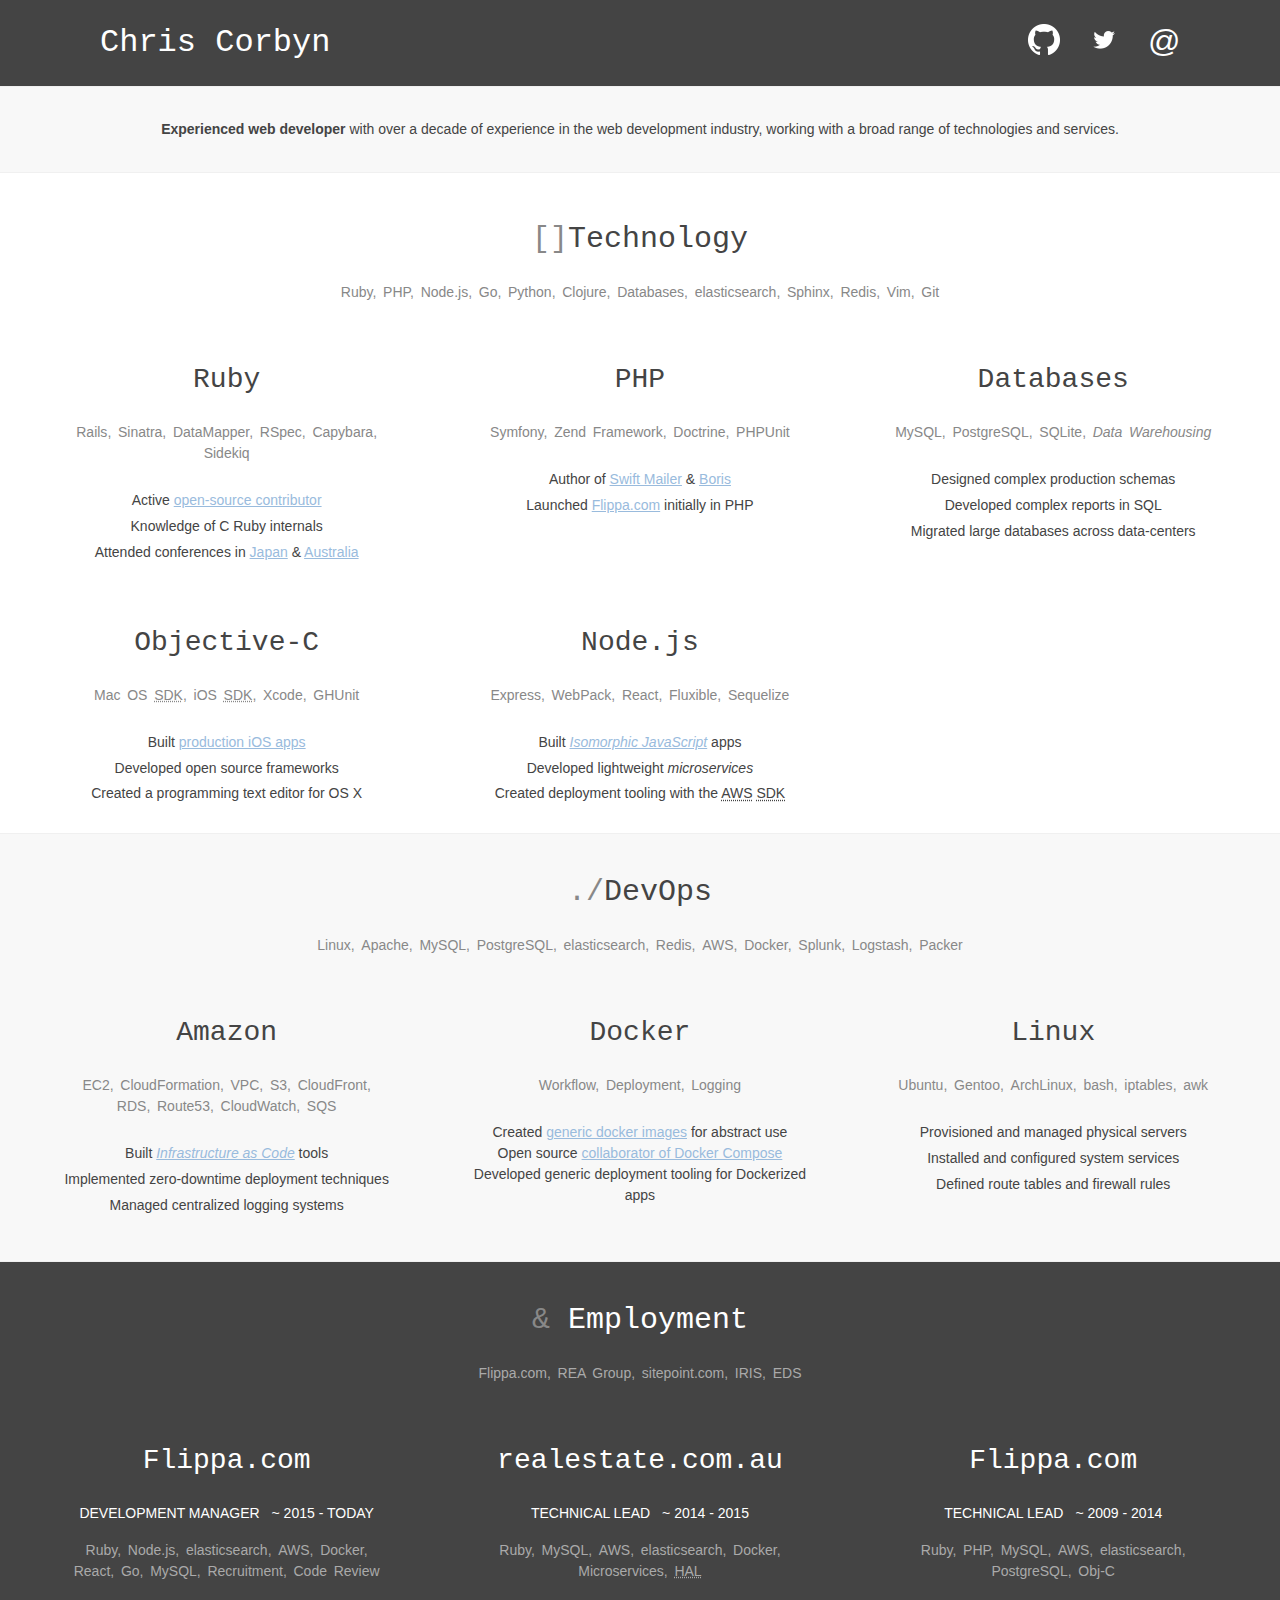
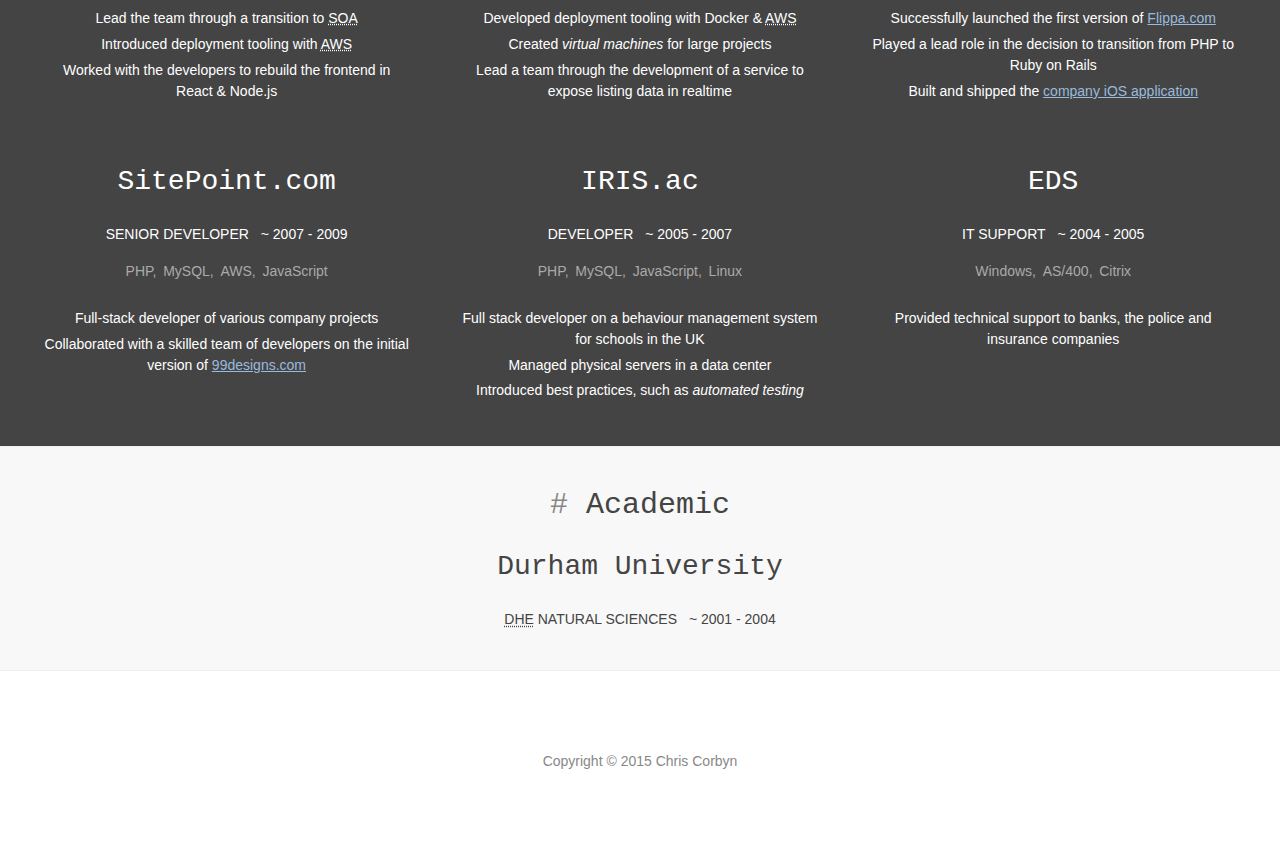
==== index.html @ dccb23d0 "Convert to a gh-pages site." ====
<!doctype html>
<html lang="en">
  <head>
    <meta charset="utf-8">
    <meta http-equiv="X-UA-Compatible" content="IE=edge">
    <meta name="viewport" content="width=device-width, initial-scale=1">
    <link href="/styles/main.css" rel="stylesheet">
    <title>Chris Corbyn &ndash; Experienced web developer</title>
  </head>

  <body>
    <div class="layout">
      <header>
        <div class="layout__row layout__row--inverted">
          <div class="layout__content">
            <h1 class="heading-title">Chris Corbyn</h1>

            <dl class="social-links">
              <dt><a class="logo logo--github" href="https://github.com/d11wtq"><span>GitHub</span></a></dt>
              <dd><a href="https://github.com/d11wtq">@d11wtq</a></dd>

              <dt><a class="logo logo--twitter" href="https://twitter.com/d11wtq"><span>Twitter</span></a></dt>
              <dd><a href="https://twitter.com/d11wtq">@d11wtq</a></dd>

              <dt><a class="logo logo--email" href="mailto:chris@w3style.co.uk"><span>Email</span></a></dt>
              <dd><a href="mailto:chris@w3style.co.uk">chris@w3style.co.uk</a></dd>
            </dl>
          </div>
        </div>
      </header>

      <main>
        <section id="statement" class="layout__row layout__row--paper">
          <div class="layout__content">
            <p>
              <span class="one-liner">Experienced web developer</span> with over
              a decade of experience in the web development industry, working
              with a broad range of technologies and services.
            </p>
          </div>
        </section>

        <section id="technology" class="layout__row">
          <div class="layout__content">
            <h2 class="section-header section-header--vector">Technology</h2>

            <ul class="experience-summary">
              <li>Ruby</li>
              <li>PHP</li>
              <li>Node.js</li>
              <li>Go</li>
              <li>Python</li>
              <li>Clojure</li>
              <li>Databases</li>
              <li>elasticsearch</li>
              <li>Sphinx</li>
              <li>Redis</li>
              <li>Vim</li>
              <li>Git</li>
            </ul>

            <div class="grid">
              <div class="grid__cell grid__cell--4-col">
                <h3>Ruby</h3>

                <ul class="experience-summary">
                  <li>Rails</li>
                  <li>Sinatra</li>
                  <li>DataMapper</li>
                  <li>RSpec</li>
                  <li>Capybara</li>
                  <li>Sidekiq</li>
                </ul>

                <ul class="experience-detail">
                  <li>Active <a href="https://github.com/search?q=user:d11wtq+language:ruby">open-source contributor</a></li>
                  <li>Knowledge of C Ruby internals</li>
                  <li>Attended conferences in <a href="http://rubykaigi.org/2014">Japan</a>
                    &amp; <a href="http://rubyconf.org.au/2015">Australia</a></li>
                </ul>
              </div>

              <div class="grid__cell grid__cell--4-col">
                <h3>PHP</h3>

                <ul class="experience-summary">
                  <li>Symfony</li>
                  <li>Zend Framework</li>
                  <li>Doctrine</li>
                  <li>PHPUnit</li>
                </ul>

                <ul class="experience-detail">
                  <li>Author of <a href="https://github.com/swiftmailer/swiftmailer">Swift Mailer</a>
                    &amp; <a href="https://github.com/borisrepl/boris">Boris</a></li>
                  <li>Launched <a href="https://flippa.com/">Flippa.com</a> initially in PHP</li>
                </ul>
              </div>

              <div class="grid__cell grid__cell--4-col">
                <h3>Databases</h3>

                <ul class="experience-summary">
                  <li>MySQL</li>
                  <li>PostgreSQL</li>
                  <li>SQLite</li>
                  <li><dfn>Data Warehousing</dfn></li>
                </ul>

                <ul class="experience-detail">
                  <li>Designed complex production schemas</li>
                  <li>Developed complex reports in SQL</li>
                  <li>Migrated large databases across data-centers</li>
                </ul>
              </div>

              <div class="grid__cell grid__cell--4-col">
                <h3>Objective-C</h3>

                <ul class="experience-summary">
                  <li>Mac OS <abbr title="Software Development Kit">SDK</abbr></li>
                  <li>iOS <abbr title="Software Development Kit">SDK</abbr></li>
                  <li>Xcode</li>
                  <li>GHUnit</li>
                </ul>

                <ul class="experience-detail">
                  <li>Built <a href="https://itunes.apple.com/au/app/flippa/id612277155?mt=8">production iOS apps</a></li>
                  <li>Developed open source frameworks</li>
                  <li>Created a programming text editor for OS X</li>
                </ul>
              </div>

              <div class="grid__cell grid__cell--4-col">
                <h3>Node.js</h3>

                <ul class="experience-summary">
                  <li>Express</li>
                  <li>WebPack</li>
                  <li>React</li>
                  <li>Fluxible</li>
                  <li>Sequelize</li>
                </ul>

                <ul class="experience-detail">
                  <li>Built <a href="http://isomorphic.net/"><dfn>Isomorphic JavaScript</dfn></a> apps</li>
                  <li>Developed lightweight <dfn>microservices</dfn></li>
                  <li>Created deployment tooling with the
                    <abbr title="Amazon Web Services">AWS</abbr>
                    <abbr title="Software Development Kit">SDK</abbr></li>
                </ul>
              </div>
            </div>
          </div>
        </section>

        <section id="devops" class="layout__row layout__row--paper">
          <div class="layout__content">
            <h2 class="section-header section-header--dotslash">DevOps</h2>

            <ul class="experience-summary">
              <li>Linux</li>
              <li>Apache</li>
              <li>MySQL</li>
              <li>PostgreSQL</li>
              <li>elasticsearch</li>
              <li>Redis</li>
              <li>AWS</li>
              <li>Docker</li>
              <li>Splunk</li>
              <li>Logstash</li>
              <li>Packer</li>
            </ul>

            <div class="grid">
              <div class="grid__cell grid__cell--4-col">
                <h3>Amazon</h3>

                <ul class="experience-summary">
                  <li>EC2</li>
                  <li>CloudFormation</li>
                  <li>VPC</li>
                  <li>S3</li>
                  <li>CloudFront</li>
                  <li>RDS</li>
                  <li>Route53</li>
                  <li>CloudWatch</li>
                  <li>SQS</li>
                </ul>

                <ul class="experience-detail">
                  <li>Built <a href="http://www.thoughtworks.com/insights/blog/infrastructure-code-reason-smile"><dfn>Infrastructure as Code</dfn></a>
                    tools</li>
                  <li>Implemented zero-downtime deployment techniques</li>
                  <li>Managed centralized logging systems</li>
                </ul>
              </div>

              <div class="grid__cell grid__cell--4-col">
                <h3>Docker</h3>

                <ul class="experience-summary">
                  <li>Workflow</li>
                  <li>Deployment</li>
                  <li>Logging</li>
                </ul>

                <ul class="experince-detail">
                  <li>Created <a href="https://github.com/search?q=user:d11wtq+docker">generic docker images</a>
                    for abstract use</li>
                  <li>Open source <a href="https://github.com/d11wtq/dockerpty">collaborator of Docker Compose</a></li>
                  <li>Developed generic deployment tooling for Dockerized apps</li>
                </ul>
              </div>

              <div class="grid__cell grid__cell--4-col">
                <h3>Linux</h3>

                <ul class="experience-summary">
                  <li>Ubuntu</li>
                  <li>Gentoo</li>
                  <li>ArchLinux</li>
                  <li>bash</li>
                  <li>iptables</li>
                  <li>awk</li>
                </ul>

                <ul class="experience-detail">
                  <li>Provisioned and managed physical servers</li>
                  <li>Installed and configured system services</li>
                  <li>Defined route tables and firewall rules</li>
                </ul>
              </div>
            </div>
          </div>
        </section>

        <section id="employment" class="layout__row layout__row--inverted">
          <div class="layout__content">
            <h2 class="section-header section-header--and">Employment</h2>

            <ul class="experience-summary">
              <li><a href="https://flippa.com/">Flippa.com</a></li>
              <li><a href="http://realestate.com.au/">REA Group</a></li>
              <li><a href="http://sitepoint.com/">sitepoint.com</a></li>
              <li><a href="http://www.iris.ac/">IRIS</a></li>
              <li><a href="https://en.wikipedia.org/wiki/Electronic_Data_Systems">EDS</a></li>
            </ul>

            <div class="grid">
              <div class="grid__cell grid__cell--4-col">
                <h3><a href="https://flippa.com/">Flippa.com</a></h3>

                <dl class="employment-role">
                  <dt>Position</dt>
                  <dd class="employment-role__position">Development Manager</dd>

                  <dt>Period</dt>
                  <dd class="employment-role__period">
                    <span class="date">2015</span>
                    -
                    <span class="date">Today</span>
                  </dd>
                </dl>

                <ul class="experience-summary">
                  <li>Ruby</li>
                  <li>Node.js</li>
                  <li>elasticsearch</li>
                  <li>AWS</li>
                  <li>Docker</li>
                  <li>React</li>
                  <li>Go</li>
                  <li>MySQL</li>
                  <li>Recruitment</li>
                  <li>Code Review</li>
                </ul>

                <ul class="experience-detail">
                  <li>Lead the team through a transition to <abbr title="Service Oriented Architecture">SOA</abbr></li>
                  <li>Introduced deployment tooling with <abbr title="Amazon Web Services">AWS</abbr></li>
                  <li>Worked with the developers to rebuild the frontend in React &amp; Node.js</li>
                </ul>
              </div>

              <div class="grid__cell grid__cell--4-col">
                <h3><a href="http://realestate.com.au/">realestate.com.au</a></h3>

                <dl class="employment-role">
                  <dt>Position</dt>
                  <dd class="employment-role__position">Technical Lead</dd>

                  <dt>Period</dt>
                  <dd class="employment-role__period">
                    <span class="date">2014</span>
                    -
                    <span class="date">2015</span>
                  </dd>
                </dl>

                <ul class="experience-summary">
                  <li>Ruby</li>
                  <li>MySQL</li>
                  <li>AWS</li>
                  <li>elasticsearch</li>
                  <li>Docker</li>
                  <li>Microservices</li>
                  <li><abbr title="Hypertext Application Language">HAL</abbr></li>
                </ul>

                <ul class="experience-detail">
                  <li>Developed deployment tooling with Docker &amp;
                    <abbr title="Amazon Web Services">AWS</abbr></li>
                  <li>Created <dfn>virtual machines</dfn> for large projects</li>
                  <li>Lead a team through the development of a service to expose listing data in realtime</li>
                </ul>
              </div>

              <div class="grid__cell grid__cell--4-col">
                <h3><a href="https://flippa.com/">Flippa.com</a></h3>

                <dl class="employment-role">
                  <dt>Position</dt>
                  <dd class="employment-role__position">Technical Lead</dd>

                  <dt>Period</dt>
                  <dd class="employment-role__period">
                    <span class="date">2009</span>
                    -
                    <span class="date">2014</span>
                  </dd>
                </dl>

                <ul class="experience-summary">
                  <li>Ruby</li>
                  <li>PHP</li>
                  <li>MySQL</li>
                  <li>AWS</li>
                  <li>elasticsearch</li>
                  <li>PostgreSQL</li>
                  <li>Obj-C</li>
                </ul>

                <ul class="experience-detail">
                  <li>Successfully launched the first version of <a href="https://flippa.com/">Flippa.com</a></li>
                  <li>Played a lead role in the decision to transition from PHP to Ruby on Rails</li>
                  <li>Built and shipped the
                    <a href="https://itunes.apple.com/au/app/flippa/id612277155?mt=8">company iOS application</a></li>
                </ul>
              </div>

              <hr>

              <div class="grid__cell grid__cell--4-col">
                <h3><a href="http://sitepoint.com/">SitePoint.com</a></h3>

                <dl class="employment-role">
                  <dt>Position</dt>
                  <dd class="employment-role__position">Senior Developer</dd>

                  <dt>Period</dt>
                  <dd class="employment-role__period">
                    <span class="date">2007</span>
                    -
                    <span class="date">2009</span>
                  </dd>
                </dl>

                <ul class="experience-summary">
                  <li>PHP</li>
                  <li>MySQL</li>
                  <li>AWS</li>
                  <li>JavaScript</li>
                </ul>

                <ul class="experience-detail">
                  <li>Full-stack developer of various company projects</li>
                  <li>Collaborated with a skilled team of developers on the initial version of
                    <a href="https://99designs.com/">99designs.com</a></li>
                </ul>
              </div>

              <div class="grid__cell grid__cell--4-col">
                <h3><a href="http://www.iris.ac/">IRIS.ac</a></h3>

                <dl class="employment-role">
                  <dt>Position</dt>
                  <dd class="employment-role__position">Developer</dd>

                  <dt>Period</dt>
                  <dd class="employment-role__period">
                    <span class="date">2005</span>
                    -
                    <span class="date">2007</span>
                  </dd>
                </dl>

                <ul class="experience-summary">
                  <li>PHP</li>
                  <li>MySQL</li>
                  <li>JavaScript</li>
                  <li>Linux</li>
                </ul>

                <ul class="experience-detail">
                  <li>Full stack developer on a behaviour management system for schools in the UK</li>
                  <li>Managed physical servers in a data center</li>
                  <li>Introduced best practices, such as <dfn>automated testing</dfn></li>
                </ul>
              </div>

              <div class="grid__cell grid__cell--4-col">
                <h3><a href="https://en.wikipedia.org/wiki/Electronic_Data_Systems">EDS</a></h3>

                <dl class="employment-role">
                  <dt>Position</dt>
                  <dd class="employment-role__position">IT Support</dd>

                  <dt>Period</dt>
                  <dd class="employment-role__period">
                    <span class="date">2004</span>
                    -
                    <span class="date">2005</span>
                  </dd>
                </dl>

                <ul class="experience-summary">
                  <li>Windows</li>
                  <li>AS/400</li>
                  <li>Citrix</li>
                </ul>

                <ul class="experience-detail">
                  <li>Provided technical support to banks, the police and insurance companies</li>
                </ul>
              </div>
            </div>
          </div>
        </section>

        <section id="academic" class="layout__row layout__row--paper">
          <div class="layout__content">
            <h2 class="section-header">Academic</h2>

            <div class="grid">
              <div class="grid__cell grid__cell--12-col">
                <h3>Durham University</h3>

                <dl class="employment-role">
                  <dt>Position</dt>
                  <dd class="employment-role__position">
                    <abbr title="Diploma of Higher Education">DHE</abbr>
                    Natural Sciences
                  </dd>

                  <dt>Period</dt>
                  <dd class="employment-role__period">
                    <span class="date">2001</span>
                    -
                    <span class="date">2004</span>
                  </dd>
                </dl>
              </div>
            </div>
          </div>
        </section>
      </main>

      <footer>
        <address>
          <span class="copyright">Copyright &copy; 2015</span> Chris Corbyn
          <a class="email" href="mailto:chris@w3style.co.uk">chris@w3style.co.uk</a>
        </address>
      </footer>
    </div>
  </body>
</html>
---- styles/main.css ----
/*! Begin CSS Reset */
html, body, div, span, applet, object, iframe,
h1, h2, h3, h4, h5, h6, p, blockquote, pre,
a, abbr, acronym, address, big, cite, code,
del, dfn, em, img, ins, kbd, q, s, samp,
small, strike, strong, sub, sup, tt, var,
b, u, i, center,
dl, dt, dd, ol, ul, li,
fieldset, form, label, legend,
table, caption, tbody, tfoot, thead, tr, th, td,
article, aside, canvas, details, embed,
figure, figcaption, footer, header, hgroup,
menu, nav, output, ruby, section, summary,
time, mark, audio, video {
  margin: 0;
  padding: 0;
  border: 0;
  font-size: 100%;
  font: inherit;
  vertical-align: baseline;
}
/* HTML5 display-role reset for older browsers */
article, aside, details, figcaption, figure,
footer, header, hgroup, menu, nav, section {
  display: block;
}
body {
  line-height: 1;
}
ol, ul {
  list-style: none;
}
blockquote, q {
  quotes: none;
}
blockquote:before, blockquote:after,
q:before, q:after {
  content: '';
  content: none;
}
table {
  border-collapse: collapse;
  border-spacing: 0;
}
/*! End CSS Reset */

body {
  color: #444;
  background: #fff;
  font-size: 14px;
  font-family: Helvetica, sans-serif;
  line-height: 1.5em;
}

h1, h2, h3 {
  font-family: monospace;
  margin: 32px 0;
}

h1 {
  font-size: 32px;
  font-weight: 400;
}

h2 {
  font-size: 30px;
}

h3 {
  font-size: 28px;
}

a {
  color: #99bbdd;
}

p {
  margin: 1em 0;
}

dfn {
  font-style: italic;
}

footer {
  text-align: center;
  color: #888;
  padding: 80px 24px;
}

address {
  font-weight: 300;
}

ul {
  display: block;
  padding: 0 16px 16px 16px;
}

h1 a, h2 a, h3 a {
  text-decoration: none;
  color: inherit;
}

hr {
  display: none;
}

#statement {
  margin-bottom: 24px;
}

#statement p {
  margin: 0;
  padding: 32px;
}

#devops, #employment, #academic {
  padding: 16px 0;
}

#academic h3 {
  margin-top: 0;
}

.layout {
  width: 100%;
}

.layout__row {
  width: 100%;
  overflow: auto;
}

  .layout__row--inverted {
    color: #fff;
    background: #444;
  }

    .layout__row--inverted a {
      font-weight: 300;
    }

    .layout__row--inverted .experience-summary {
      color: #aaa;
    }

    .layout__row--inverted .experience-detail {
      font-weight: 300;
    }

  .layout__row--paper {
    background: #f8f8f8;
    border-top: 1px solid #f0f0f0;
    border-bottom: 1px solid #f0f0f0;
  }

.layout__content {
  box-sizing: border-box;
  width: 100%;
  max-width: 1240px;
  margin: 0 auto;
  text-align: center;
}

.grid {
  width: 100%;
  overflow: auto;
  display: -webkit-flex;
  -webkit-flex-flow: row wrap;
  display: flex;
  flex-flow: row wrap;
}

.grid__cell {
  float: left;
  margin: 8px;
  width: calc(100% - 16px);
}

  .grid__cell--1-col {
    width: calc(8.33% - 16px);
  }

  .grid__cell--4-col {
    width: calc(33.33% - 16px);
  }

  .grid__cell--12-col {
    width: calc(100% - 16px);
  }

.heading-title {
  float: left;
  margin: 32px 0 32px 80px;
  text-align: left;
}

.social-links {
  float:right;
  margin: 24px 80px 24px 0;
}

  .social-links a {
    text-decoration: none;
    color: inherit;
  }

  .social-links dt {
    display: inline-block;
    height: 32px;
    line-height: 32px;
    padding-left: 24px;
  }

  .social-links dd {
    display: none;
  }

.logo {
  display: inline-block;
  width: 32px;
  height: 32px;
  line-height: 32px;
  background-size: 32px 32px;
}

  .logo > * {
    display: none;
  }

  .logo--twitter {
    background-image: url("/images/twitter_logo_64px.png");
  }

  .logo--github {
    background-image: url("/images/github_logo_64px.png");
  }

  .logo--email:before {
    font-size: 32px;
    position: relative;
    top: -4px;
    content: "@";
  }

.section-header:before {
  color: #888;
  content: "# ";
}

  .section-header--and:before {
    content: "& ";
  }

  .section-header--dotslash:before {
    content: "./";
  }

  .section-header--vector:before {
    content: "[]";
  }

.one-liner {
  font-weight: bold;
}

.experience-summary {
  margin: 10px 20px;
  color: #888;
  word-spacing: .2em;
  font-weight: 300;
}

  .experience-summary li {
    display: inline;
  }

  .experience-summary li:after {
    content: ", "
  }

  .experience-summary li:last-child:after {
    content: ""
  }

  .experience-summary a {
    text-decoration: none;
    color: inherit;
  }

.experience-detail {
}

  .experience-detail li {
    display: block;
    margin-bottom: 0.35em;
  }

.employment-role {
  overflow: auto;
  margin: 0 0 16px 0;
  font-weight: 300;
  text-transform: uppercase;
}

  .employment-role dt {
    display: none;
  }

  .employment-role dd {
    display: inline;
  }

.employment-role__period {
  font-weight: 400;
  margin-left: 8px;
}

.employment-role__period:before {
  content: "~ ";
  font-weight: 300;
}

.email {
  display: none;
}

@page {
  size: "A4";
  margin: 0;
  size: landscape;
}

@media (max-width: 960px) {
  .grid__cell--1-col {
    width: calc(12.5% - 16px);
  }

  .grid__cell--4-col {
    width: calc(50% - 16px);
  }

  .heading-title {
    float: none;
    margin: 32px 0;
    text-align: inherit;
  }

  .social-links {
    display: none;
  }
}

@media (max-width: 480px) {
  .grid__cell--1-col {
    width: calc(25% - 16px);
  }

  .grid__cell--4-col {
    width: calc(100% - 16px);
  }
}

@media print {
  body {
    font-size: 3.7mm;
  }

  h1, h2, h3 {
    margin: 4.2mm 0;
  }

  h1 {
    font-size: 6.5mm;
  }

  h2 {
    font-size: 6.2mm;
  }

  h3 {
    margin-top: 0;
    font-size: 5.9mm;
  }

  a {
    text-decoration: none;
    color: inherit;
  }

  ul {
    padding: 0 2.2mm 1.1mm 2.2mm;
    page-break-inside: avoid;
  }

  li {
    line-height: 1.7em;
    page-break-inside: avoid;
  }

  footer {
    padding: 6mm 18mm 18mm 10mm;
    text-align: right;
  }

  hr {
    display: block;
    border: none;
    width: 100%;
    margin: 6mm 0;
    page-break-before: always;
  }

  #statement {
    margin-bottom: 2.2mm;
  }

    #statement p {
      padding: 6mm 18mm;
    }

  #devops, #employment, #academic {
    padding: 2.5mm 0;
  }

  #devops {
    page-break-before: always;
  }

  .layout__content {
    padding: 0 8mm;
  }

  .grid__cell {
    margin: 2mm;
  }

  .grid__cell--1-col {
    width: calc(8.33% - 4mm);
  }

  .grid__cell--4-col {
    width: calc(33.33% - 4mm);
  }

  .grid__cell--12-col {
    width: calc(100% - 4mm);
  }

  .heading-title {
    float: left;
    margin: 10mm 0 10mm 18mm;
    text-align: inherit;
    text-align: left;
  }

  .social-links {
    display: block;
    margin: 8mm 18mm 8mm 0;
  }

    .social-links dt {
      height: 8mm;
      line-height: 8mm;
      padding-left: 8mm;
    }

    .social-links dd {
      display: inline-block;
      position: relative;
      top: -2.5mm;
      padding-left: 2.5mm;
      height: 8mm;
      line-height: 8mm;
    }

  .logo {
    width: 8mm;
    height: 8mm;
    line-height: 8mm;
    background-size: 8mm 8mm;
  }

    .logo--email:before {
      font-size: 6.5mm;
      position: relative;
      content: "@";
    }

  .experience-summary {
    margin: 2.5mm;
  }

  .employment-role {
    margin: 0 0 4mm 0;
  }

  .employment-role__period {
    margin-left: 2.5mm;
  }

  .copyright {
    display: none;
  }

  .email {
    display: inline;
  }

  .email:before {
    content: " – ";
  }
}
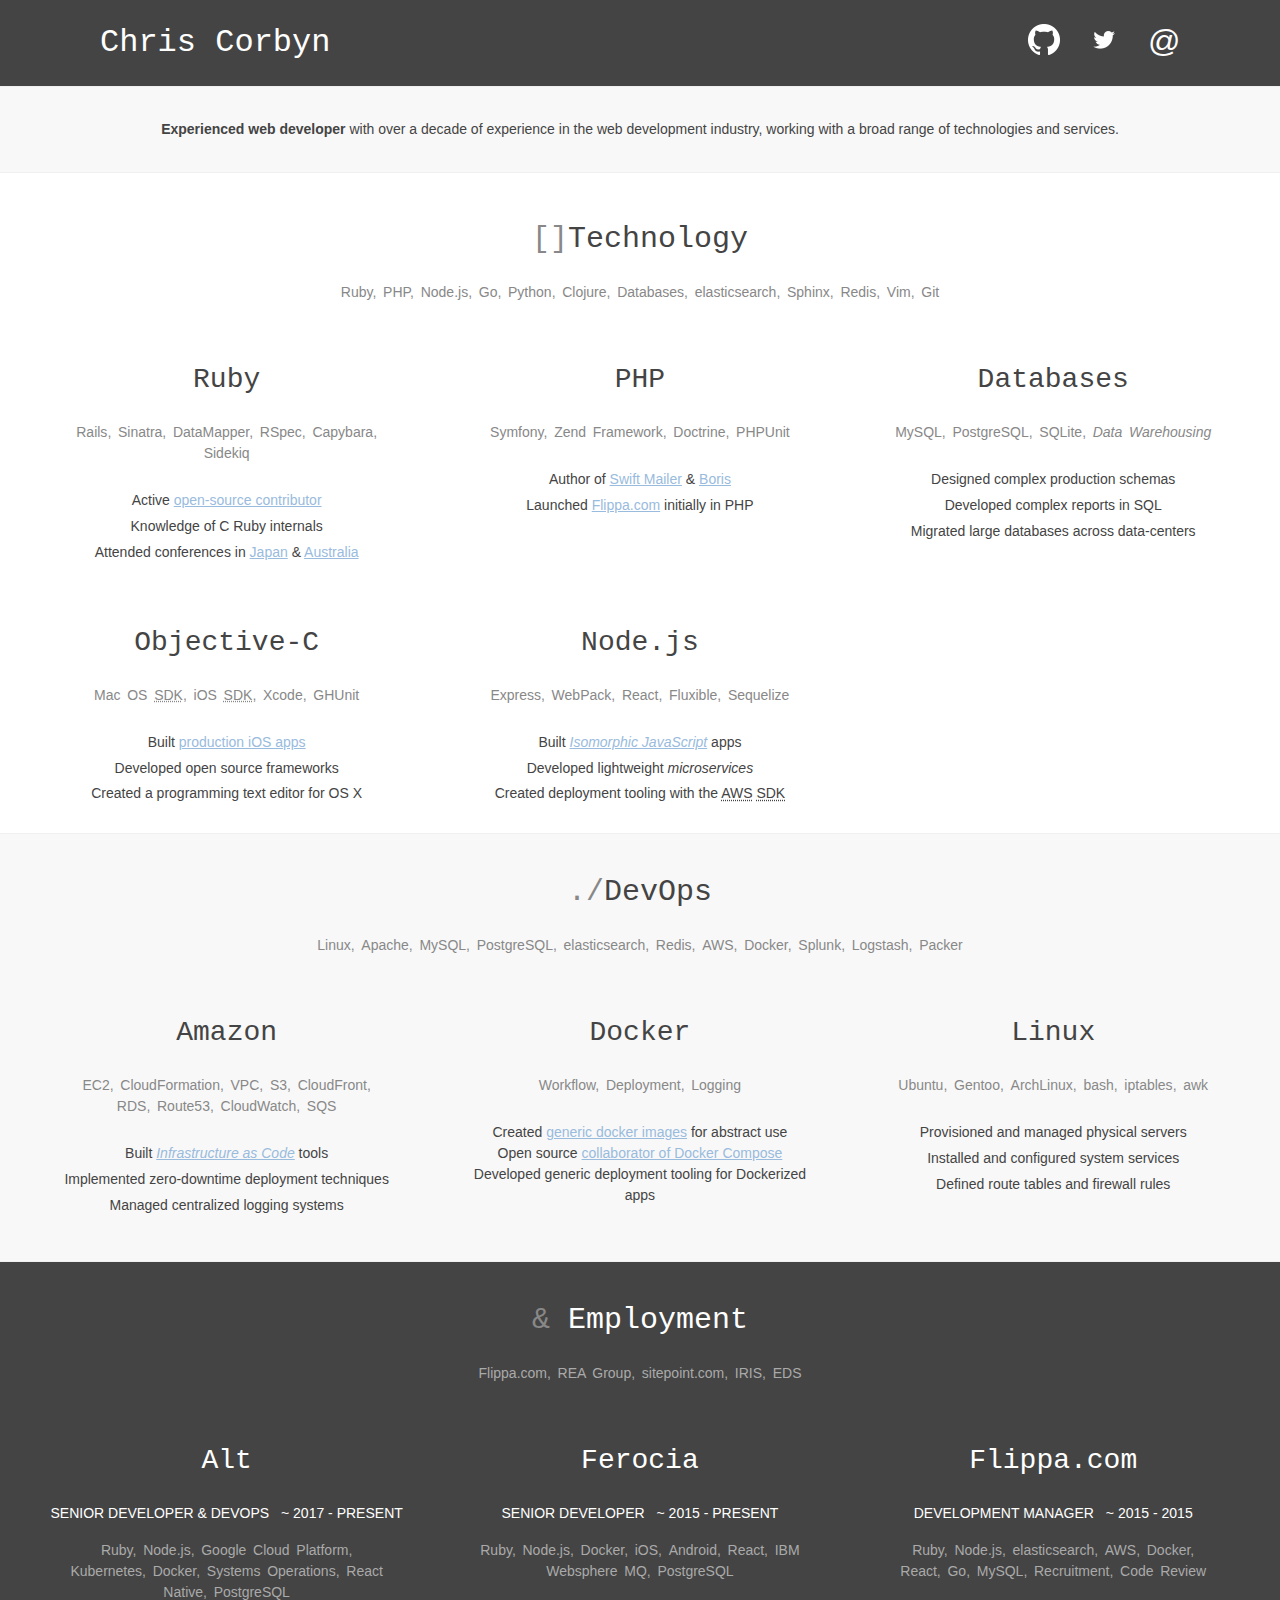
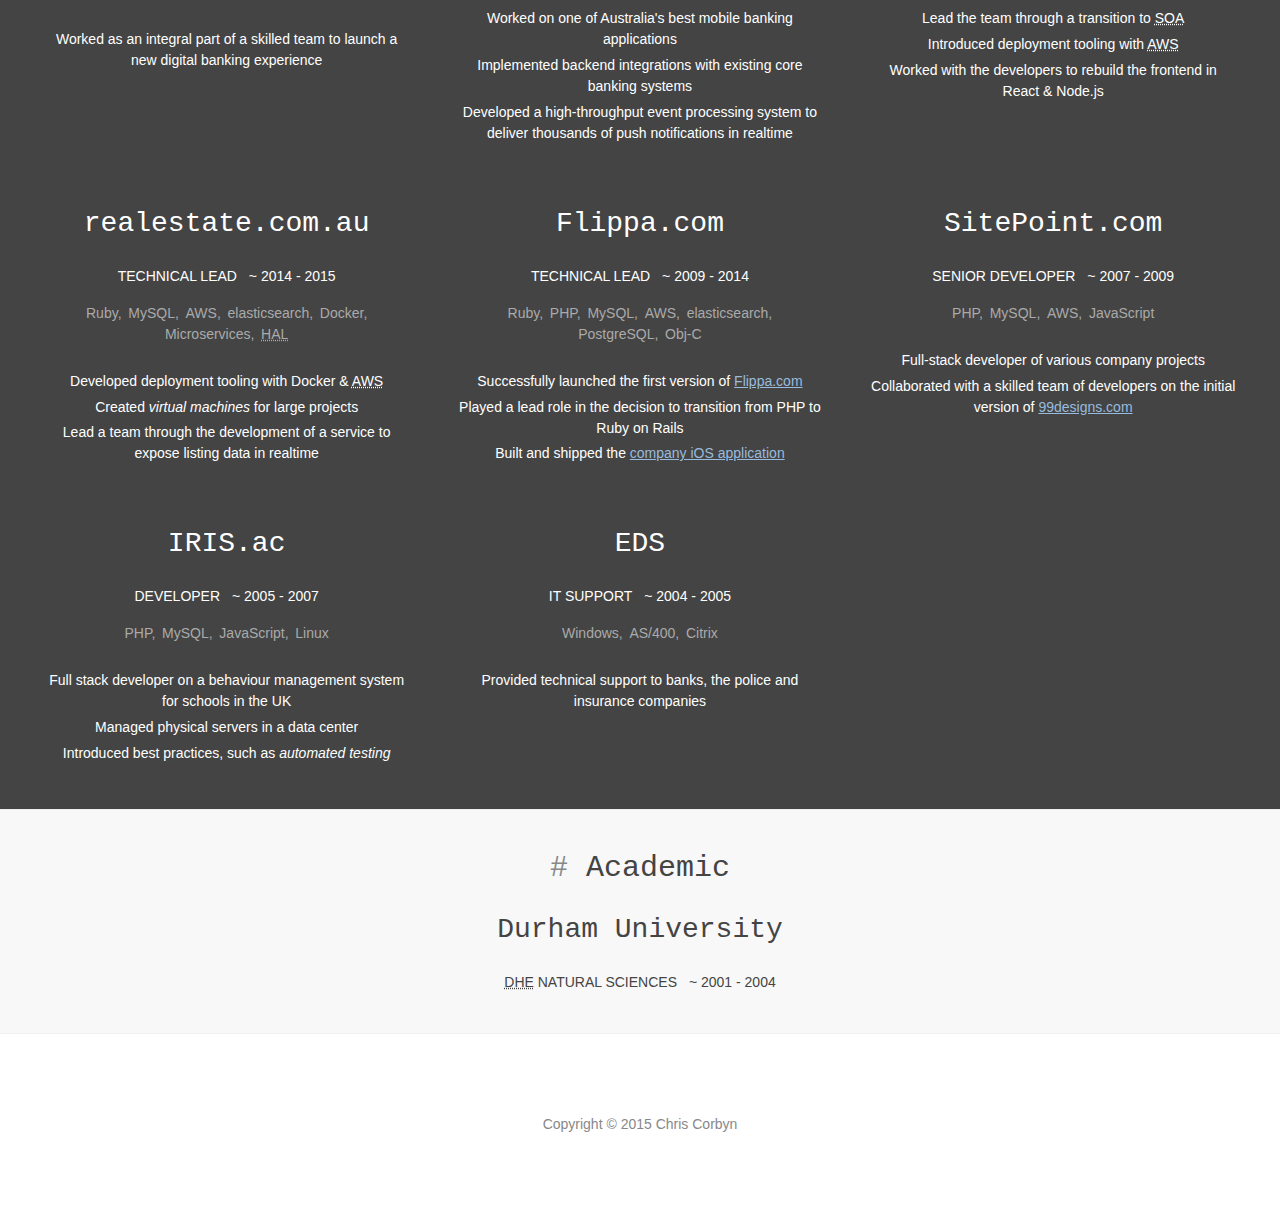
==== commit 850b95e1: "Update CV with Ferocia and Alt details." ====
--- a/index.html
+++ b/index.html
@@ -4,7 +4,7 @@
     <meta charset="utf-8">
     <meta http-equiv="X-UA-Compatible" content="IE=edge">
     <meta name="viewport" content="width=device-width, initial-scale=1">
-    <link href="/styles/main.css" rel="stylesheet">
+    <link href="styles/main.css" rel="stylesheet">
     <title>Chris Corbyn &ndash; Experienced web developer</title>
   </head>
 
@@ -249,6 +249,70 @@
 
             <div class="grid">
               <div class="grid__cell grid__cell--4-col">
+                <h3><a href="https://alt.com.au/">Alt</a></h3>
+
+                <dl class="employment-role">
+                  <dt>Position</dt>
+                  <dd class="employment-role__position">Senior Developer &amp; Devops</dd>
+
+                  <dt>Period</dt>
+                  <dd class="employment-role__period">
+                    <span class="date">2017</span>
+                    -
+                    <span class="date">Present</span>
+                  </dd>
+                </dl>
+
+                <ul class="experience-summary">
+                  <li>Ruby</li>
+                  <li>Node.js</li>
+                  <li>Google Cloud Platform</li>
+                  <li>Kubernetes</li>
+                  <li>Docker</li>
+                  <li>Systems Operations</li>
+                  <li>React Native</li>
+                  <li>PostgreSQL</li>
+                </ul>
+
+                <ul class="experience-detail">
+                  <li>Worked as an integral part of a skilled team to launch a new digital banking experience</li>
+                </ul>
+              </div>
+
+              <div class="grid__cell grid__cell--4-col">
+                <h3><a href="https://ferocia.com.au/">Ferocia</a></h3>
+
+                <dl class="employment-role">
+                  <dt>Position</dt>
+                  <dd class="employment-role__position">Senior Developer</dd>
+
+                  <dt>Period</dt>
+                  <dd class="employment-role__period">
+                    <span class="date">2015</span>
+                    -
+                    <span class="date">Present</span>
+                  </dd>
+                </dl>
+
+                <ul class="experience-summary">
+                  <li>Ruby</li>
+                  <li>Node.js</li>
+                  <li>Docker</li>
+                  <li>iOS</li>
+                  <li>Android</li>
+                  <li>React</li>
+                  <li>IBM Websphere MQ</li>
+                  <li>PostgreSQL</li>
+                </ul>
+
+                <ul class="experience-detail">
+                  <li>Worked on one of Australia's best mobile banking applications</li>
+                  <li>Implemented backend integrations with existing core banking systems</li>
+                  <li>Developed a high-throughput event processing system to deliver thousands of push notifications in realtime</li>
+                </ul>
+              </div>
+
+              <div class="grid__cell grid__cell--4-col">
                 <h3><a href="https://flippa.com/">Flippa.com</a></h3>
 
                 <dl class="employment-role">
@@ -259,7 +323,7 @@
                   <dd class="employment-role__period">
                     <span class="date">2015</span>
                     -
-                    <span class="date">Today</span>
+                    <span class="date">2015</span>
                   </dd>
                 </dl>
 
--- a/styles/main.css
+++ b/styles/main.css
@@ -230,11 +230,11 @@
   }
 
   .logo--twitter {
-    background-image: url("/images/twitter_logo_64px.png");
+    background-image: url("../images/twitter_logo_64px.png");
   }
 
   .logo--github {
-    background-image: url("/images/github_logo_64px.png");
+    background-image: url("../images/github_logo_64px.png");
   }
 
   .logo--email:before {
